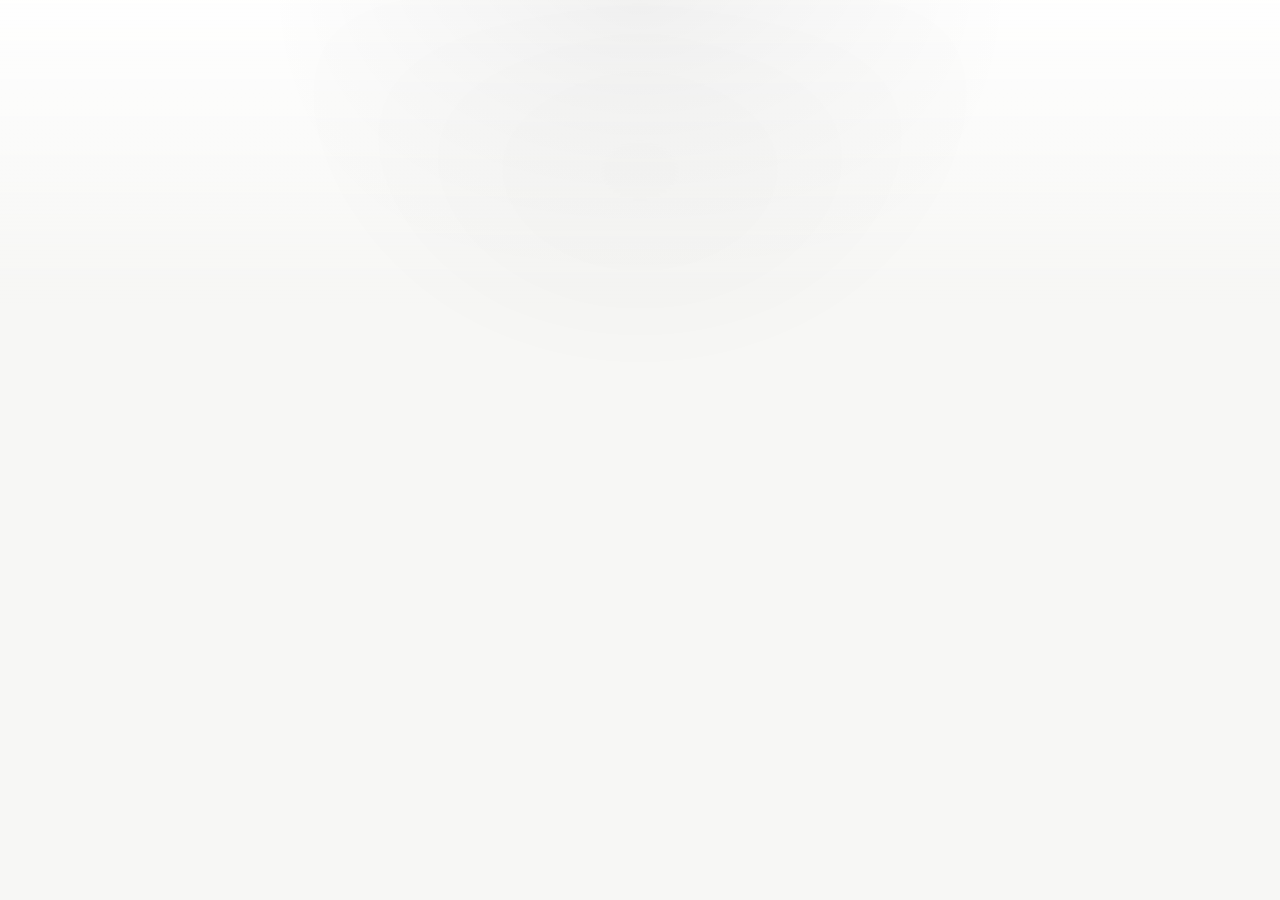
==== index.html @ 8f4c8278 "btn link opgg Added a link to OP.GG in the navigation sections." ====
<!doctype html>
<html lang="ru">
<head>
  <meta charset="UTF-8" />
  <meta name="viewport" content="width=device-width, initial-scale=1.0" />
  <meta name="description" content="Derivative — Team Hub" />
  <title>Derivative — Team Hub</title>
  <link rel="icon" href="/assets/images/mascot-transparent.png" type="image/x-icon">

  <link
    rel="preload"
    href="./assets/images/mascot-transparent.png"
    as="image"
    fetchpriority="high"
  />

  <link rel="stylesheet" href="./css/base.css" />
  <link rel="stylesheet" href="./css/layout.css" />
  <link rel="stylesheet" href="./css/components.css" />
  <link rel="stylesheet" href="./css/themes.css" />
</head>

<body class="page" data-theme="light">
  <header class="site-header" data-header>
    <a class="site-header__brand" href="./index.html" aria-label="Derivative — главная">
      <span class="site-header__logo">Derivative</span>
      <span class="site-header__caption">Team Hub</span>
    </a>

    <nav class="site-header__nav" aria-label="Главная навигация">
      <a class="site-header__link" href="./pages/schedule.html">Расписание</a>
      <a class="site-header__link"
         href="https://op.gg/ru/lol/multisearch/euw?summoners=Galagen121%231122%2CLokegot%23EUW%2CHiImKes%236429%2CI+Only+Int%23yumze%2Cmby%233032"
          target="_blank"
          rel="noopener noreferrer
          >
          OP.GG
        </a>
    </nav>
  </header>

  <main class="site-shell">
    <section class="hero" aria-labelledby="hero-title">
      <div class="hero__content">
        <p class="hero__kicker">League of Legends</p>
        <h1 class="hero__title" id="hero-title">Derivative</h1>

        <div class="hero__mascot mascot" data-mascot>
          <img
            class="mascot__image"
            src="./assets/images/mascot-transparent.png"
            width="1254"
            height="1254"
            alt="Маскот команды Derivative"
            draggable="false"
            decoding="async"
            fetchpriority="high"
          />

          <button
            class="mascot__eye-hitbox mascot__eye-hitbox--left"
            type="button"
            data-eye-reset
            aria-label="shhhone"
          ></button>

          <button
            class="mascot__eye-hitbox mascot__eye-hitbox--right"
            type="button"
            data-eye-unlock
            aria-label="shhhtwo"
          ></button>
        </div>

        <p class="hero__slogan" data-dark-only>
          In the name of <span>DENYBLAG</span>
        </p>

        <p class="hero__description" data-dark-only>
          xDDDDD
        </p>

        <nav class="hero__actions" aria-label="Разделы сайта">
          <a class="button button--primary" href="./pages/schedule.html">Расписание</a>
          <q
          class="button button--secondary"
          href="https://op.gg/ru/lol/multisearch/euw?summoners=Galagen121%231122%2CLokegot%23EUW%2CHiImKes%236429%2CI+Only+Int%23yumze%2Cmby%233032"
          target="_blank"
          rel="noopener noreferrer"
          >
          OP.GG
         </a>
        </nav>
      </div>
    </section>
  </main>

  <script type="module" src="./js/main.js"></script>
</body>
</html>
---- css/base.css ----
:root {
  color-scheme: light dark;

  --font-main: Inter, ui-sans-serif, system-ui, -apple-system, BlinkMacSystemFont, "Segoe UI", sans-serif;

  --page-max-width: 1180px;
  --page-padding: clamp(16px, 4vw, 56px);

  --radius-pill: 999px;
  --radius-card: 28px;

  --duration-fast: 160ms;
  --duration-normal: 320ms;
  --duration-slow: 720ms;

  --ease-out: cubic-bezier(.2, .8, .2, 1);

  --bg: #f7f7f5;
  --surface: rgba(255, 255, 255, .72);
  --surface-strong: #ffffff;
  --text: #121212;
  --muted: #5a5a5a;
  --line: rgba(18, 18, 18, .18);
  --accent: #111111;
  --accent-strong: #000000;
  --glow: rgba(0, 0, 0, .08);
}

* {
  box-sizing: border-box;
}

html {
  min-height: 100%;
  scroll-behavior: smooth;
  -webkit-text-size-adjust: 100%;
  text-size-adjust: 100%;
}

body {
  min-width: 320px;
  min-height: 100dvh;
  margin: 0;
  overflow-x: hidden;
  font-family: var(--font-main);
  color: var(--text);
  background: var(--bg);
  transition:
    background-color var(--duration-slow) var(--ease-out),
    color var(--duration-slow) var(--ease-out);
}

body::before {
  content: "";
  position: fixed;
  inset: 0;
  z-index: -2;
  pointer-events: none;
  background:
    radial-gradient(circle at 50% 0%, rgba(0, 0, 0, .055), transparent 34%),
    linear-gradient(180deg, rgba(255, 255, 255, .9), transparent 34%);
  opacity: 1;
  transition: opacity var(--duration-slow) var(--ease-out);
}

body::after {
  content: "";
  position: fixed;
  inset: 0;
  z-index: -1;
  pointer-events: none;
  opacity: 0;
  background:
    radial-gradient(circle at 78% 82%, rgba(243, 35, 35, .26), transparent 24%),
    radial-gradient(circle at 72% 16%, rgba(102, 66, 255, .18), transparent 22%),
    linear-gradient(135deg, transparent 0 58%, rgba(255, 255, 255, .035) 58% 59%, transparent 59%),
    repeating-linear-gradient(100deg, rgba(255, 255, 255, .018) 0 1px, transparent 1px 9px);
  transition: opacity var(--duration-slow) var(--ease-out);
}

img,
picture,
svg {
  display: block;
  max-width: 100%;
}

button,
a {
  -webkit-tap-highlight-color: transparent;
}

a {
  color: inherit;
  text-decoration: none;
}

button {
  font: inherit;
}

:focus-visible {
  outline: 3px solid var(--accent);
  outline-offset: 4px;
}

::selection {
  color: var(--surface-strong);
  background: var(--accent);
}

@media (max-width: 480px) {
  :root {
    --page-padding: 16px;
    --radius-card: 22px;
  }
}

@media (prefers-reduced-motion: reduce) {
  *,
  *::before,
  *::after {
    scroll-behavior: auto !important;
    transition-duration: 1ms !important;
    animation-duration: 1ms !important;
    animation-iteration-count: 1 !important;
  }
}
---- css/layout.css ----
.site-shell {
  width: min(var(--page-max-width), calc(100vw - var(--page-padding) * 2));
  min-height: 100dvh;
  margin-inline: auto;
  display: grid;
  place-items: center;
  padding-block: clamp(74px, 8vw, 96px) clamp(24px, 6vw, 78px);
}

.site-header {
  position: fixed;
  inset: 0 0 auto;
  z-index: 20;
  width: min(var(--page-max-width), calc(100vw - var(--page-padding) * 2));
  margin-inline: auto;
  padding-block: clamp(14px, 2.5vw, 28px);
  display: flex;
  align-items: center;
  justify-content: space-between;
  gap: clamp(12px, 3vw, 24px);
  opacity: 0;
  pointer-events: none;
  transform: translateY(-12px);
  transition:
    opacity var(--duration-normal) var(--ease-out),
    transform var(--duration-normal) var(--ease-out);
}

.site-header__brand {
  min-width: 0;
  display: grid;
  gap: 2px;
  text-transform: uppercase;
}

.site-header__logo {
  overflow: hidden;
  font-size: clamp(18px, 2vw, 30px);
  font-weight: 900;
  letter-spacing: .08em;
  text-overflow: ellipsis;
  white-space: nowrap;
}

.site-header__caption {
  overflow: hidden;
  color: var(--accent);
  font-size: clamp(9px, 1.1vw, 11px);
  font-weight: 800;
  letter-spacing: clamp(.24em, 4vw, .52em);
  text-overflow: ellipsis;
  white-space: nowrap;
}

.site-header__nav {
  display: flex;
  align-items: center;
  justify-content: flex-end;
  flex-wrap: wrap;
  gap: clamp(10px, 2.3vw, 34px);
}

.site-header__link {
  position: relative;
  min-height: 38px;
  display: inline-flex;
  align-items: center;
  padding-block: 8px;
  color: var(--text);
  font-size: clamp(11px, 1.3vw, 12px);
  font-weight: 800;
  letter-spacing: .12em;
  text-transform: uppercase;
}

.site-header__link::after {
  content: "";
  position: absolute;
  left: 0;
  bottom: 0;
  width: 100%;
  height: 2px;
  transform: scaleX(0);
  transform-origin: left;
  background: var(--accent);
  transition: transform var(--duration-fast) var(--ease-out);
}

.site-header__link:hover::after,
.site-header__link:focus-visible::after,
.site-header__link[aria-current="page"]::after {
  transform: scaleX(1);
}

.hero {
  width: 100%;
  min-height: min(720px, calc(100dvh - 120px));
  display: grid;
  place-items: center;
}

.hero__content {
  position: relative;
  width: 100%;
  display: grid;
  justify-items: center;
  text-align: center;
}

.hero__kicker {
  order: 2;
  margin: 0 0 clamp(14px, 3vw, 22px);
  color: var(--text);
  font-size: clamp(11px, 1.3vw, 15px);
  font-weight: 800;
  letter-spacing: clamp(.18em, 3vw, .36em);
  text-transform: uppercase;
}

.hero__title {
  order: 1;
  margin: 0 0 10px;
  font-size: clamp(36px, 8vw, 64px);
  font-weight: 950;
  line-height: .94;
  letter-spacing: clamp(.08em, 2.5vw, .16em);
  text-transform: uppercase;
  overflow-wrap: anywhere;
}

.hero__mascot {
  order: 3;
  margin-block: clamp(6px, 1.6vw, 18px) clamp(20px, 4vw, 42px);
}

.hero__slogan,
.hero__description {
  display: none;
}

.hero__actions {
  order: 4;
  width: 100%;
  display: flex;
  flex-wrap: wrap;
  justify-content: center;
  gap: clamp(12px, 2vw, 28px);
}

.page--inner .site-header,
.page[data-theme="dark"] .site-header {
  opacity: 1;
  pointer-events: auto;
  transform: translateY(0);
}

@media (max-width: 720px) {
  .site-shell {
    width: calc(100vw - var(--page-padding) * 2);
    padding-block: 84px 22px;
  }

  .site-header {
    width: calc(100vw - var(--page-padding) * 2);
    align-items: flex-start;
  }

  .site-header__brand {
    max-width: 58vw;
  }

  .hero {
    min-height: calc(100dvh - 106px);
  }
}

@media (max-width: 440px) {
  .site-header {
    align-items: center;
  }

  .site-header__caption {
    display: none;
  }

  .site-header__link {
    min-height: 34px;
    font-size: 10px;
  }

  .hero__title {
    font-size: clamp(34px, 12vw, 46px);
  }
}

@media (max-height: 620px) and (orientation: landscape) {
  .site-shell {
    padding-block: 76px 20px;
  }

  .hero {
    min-height: auto;
  }
}
---- css/components.css ----
.mascot {
  --eye-left-x: 37.7%;
  --eye-right-x: 62.3%;
  --eye-y: 61.8%;
  --eye-size-x: 15%;
  --eye-size-y: 18%;

  position: relative;
  width: clamp(240px, 52vmin, 460px);
  max-width: 88vw;
  aspect-ratio: 1;
  user-select: none;
  touch-action: manipulation;
}

.mascot__image {
  width: 100%;
  height: 100%;
  object-fit: contain;
  transform: translateZ(0);
  filter: drop-shadow(0 34px 38px var(--glow));
  transition:
    filter var(--duration-slow) var(--ease-out),
    opacity var(--duration-slow) var(--ease-out),
    transform var(--duration-slow) var(--ease-out);
}

.mascot__eye-hitbox {
  position: absolute;
  left: var(--eye-x, var(--eye-right-x));
  top: var(--eye-y);
  width: var(--eye-size-x);
  height: var(--eye-size-y);
  min-width: 34px;
  min-height: 34px;
  padding: 0;
  border: 0;
  border-radius: 999px;
  cursor: pointer;
  opacity: 0;
  transform: translate(-50%, -50%);
  background: transparent;
  touch-action: manipulation;
}

.mascot__eye-hitbox:focus-visible {
  opacity: .34;
  background: var(--accent);
}

.mascot__eye-hitbox--left {
  --eye-x: var(--eye-left-x);
}

.mascot__eye-hitbox--right {
  --eye-x: var(--eye-right-x);
}

.button {
  min-width: min(180px, 100%);
  min-height: 48px;
  display: inline-flex;
  align-items: center;
  justify-content: center;
  border: 1px solid var(--line);
  border-radius: var(--radius-pill);
  padding: 12px 24px;
  color: var(--text);
  background: color-mix(in srgb, var(--surface) 64%, transparent);
  font-size: 12px;
  font-weight: 850;
  letter-spacing: .04em;
  text-transform: uppercase;
  box-shadow: 0 12px 28px transparent;
  backdrop-filter: blur(12px);
  transition:
    color var(--duration-fast) var(--ease-out),
    border-color var(--duration-fast) var(--ease-out),
    background-color var(--duration-fast) var(--ease-out),
    box-shadow var(--duration-fast) var(--ease-out),
    transform var(--duration-fast) var(--ease-out);
}

.button:hover,
.button:focus-visible {
  border-color: var(--accent);
  transform: translateY(-2px);
  box-shadow: 0 16px 34px var(--glow);
}

.button--ghost {
  display: none;
}

.secret-toast {
  display: none;
}

.inner-page {
  min-height: 100dvh;
  padding: clamp(96px, 12vw, 132px) var(--page-padding) clamp(36px, 7vw, 56px);
}

.inner-page__wrap {
  width: min(880px, 100%);
  margin-inline: auto;
}

.inner-page__wrap--wide {
  width: min(1040px, 100%);
}

.inner-page__back {
  display: inline-flex;
  align-items: center;
  min-height: 42px;
  margin-bottom: clamp(20px, 4vw, 36px);
  color: var(--muted);
  font-size: 12px;
  font-weight: 800;
  letter-spacing: .06em;
  text-transform: uppercase;
}

.inner-page__title {
  margin: 0 0 clamp(12px, 2vw, 16px);
  font-size: clamp(42px, 10vw, 96px);
  line-height: .9;
  letter-spacing: .04em;
  text-transform: uppercase;
  overflow-wrap: anywhere;
}

.inner-page__lead {
  max-width: 680px;
  margin: 0 0 clamp(26px, 5vw, 36px);
  color: var(--muted);
  font-size: clamp(15px, 2vw, 20px);
  line-height: 1.6;
}

.card-grid {
  display: grid;
  grid-template-columns: repeat(2, minmax(0, 1fr));
  gap: 16px;
}

.info-card {
  min-height: 160px;
  border: 1px solid var(--line);
  border-radius: var(--radius-card);
  padding: clamp(20px, 4vw, 24px);
  background: color-mix(in srgb, var(--surface) 82%, transparent);
}

.info-card__title {
  margin: 0 0 10px;
  font-size: 18px;
  text-transform: uppercase;
}

.info-card__text {
  margin: 0;
  color: var(--muted);
  line-height: 1.55;
}

.schedule-hero {
  margin-bottom: clamp(22px, 5vw, 38px);
}

.schedule-hero__eyebrow {
  margin: 0 0 10px;
  color: var(--accent);
  font-size: 12px;
  font-weight: 900;
  letter-spacing: .28em;
  text-transform: uppercase;
}

.match-center {
  display: grid;
  gap: clamp(14px, 2.4vw, 18px);
}

.match-center__hero {
  display: flex;
  align-items: center;
  justify-content: space-between;
  gap: clamp(18px, 4vw, 28px);
  padding: clamp(20px, 4vw, 34px);
  border: 1px solid var(--line);
  border-radius: clamp(24px, 4vw, 34px);
  background:
    radial-gradient(circle at top right, color-mix(in srgb, var(--accent) 18%, transparent), transparent 36%),
    color-mix(in srgb, var(--surface) 86%, transparent);
  box-shadow: 0 24px 80px var(--glow);
  overflow: hidden;
}

.match-center__main {
  min-width: 0;
}

.match-center__eyebrow {
  margin: 0 0 10px;
  color: var(--accent);
  font-size: 12px;
  font-weight: 900;
  letter-spacing: .28em;
  text-transform: uppercase;
}

.match-center__title {
  margin: 0;
  font-size: clamp(28px, 6vw, 58px);
  line-height: .95;
  letter-spacing: -.05em;
  overflow-wrap: anywhere;
}

.match-center__meta {
  margin: 14px 0 0;
  color: var(--muted);
  font-size: clamp(14px, 2vw, 15px);
  font-weight: 800;
}

.match-center__list {
  display: grid;
  gap: 12px;
}

.match-row {
  display: grid;
  grid-template-columns: minmax(86px, 110px) minmax(0, 1fr) auto;
  align-items: center;
  gap: clamp(14px, 3vw, 20px);
  padding: clamp(14px, 3vw, 18px);
  border: 1px solid var(--line);
  border-radius: clamp(20px, 3vw, 26px);
  background: color-mix(in srgb, var(--surface) 82%, transparent);
  transition:
    transform var(--duration-fast) var(--ease-out),
    border-color var(--duration-fast) var(--ease-out),
    background-color var(--duration-fast) var(--ease-out);
}

.match-row:hover {
  transform: translateY(-2px);
  border-color: var(--accent);
  background: color-mix(in srgb, var(--surface-strong) 78%, transparent);
}

.match-row__date {
  display: grid;
  gap: 4px;
}

.match-row__date span {
  font-size: clamp(19px, 3vw, 24px);
  font-weight: 950;
  letter-spacing: -.04em;
  white-space: nowrap;
}

.match-row__date small {
  color: var(--muted);
  font-size: 13px;
  font-weight: 850;
}

.match-row__info {
  min-width: 0;
}

.match-row__info h3 {
  margin: 0 0 4px;
  font-size: clamp(17px, 3vw, 21px);
  overflow-wrap: anywhere;
}

.match-row__info p {
  margin: 0;
  color: var(--muted);
  font-size: 14px;
  line-height: 1.45;
}

.match-row__result {
  display: flex;
  align-items: center;
  justify-content: flex-end;
  gap: 12px;
}

.match-row__result strong {
  font-size: clamp(17px, 2.4vw, 20px);
  font-weight: 950;
  white-space: nowrap;
}

.match-badge {
  min-width: 92px;
  min-height: 32px;
  display: inline-flex;
  align-items: center;
  justify-content: center;
  padding: 7px 12px;
  border-radius: 999px;
  font-size: 11px;
  font-weight: 950;
  letter-spacing: .08em;
  text-transform: uppercase;
  white-space: nowrap;
}

.match-badge--planned {
  color: #2f6fed;
  background: rgba(47, 111, 237, .12);
  border: 1px solid rgba(47, 111, 237, .25);
}

.match-badge--win {
  color: #18a957;
  background: rgba(24, 169, 87, .12);
  border: 1px solid rgba(24, 169, 87, .25);
}

.match-badge--lose {
  color: #e5484d;
  background: rgba(229, 72, 77, .12);
  border: 1px solid rgba(229, 72, 77, .25);
}

.match-badge--draw {
  color: #d99000;
  background: rgba(217, 144, 0, .12);
  border: 1px solid rgba(217, 144, 0, .25);
}

.match-badge--training {
  color: #0891b2;
  background: rgba(8, 145, 178, .12);
  border: 1px solid rgba(8, 145, 178, .25);
}

@media (max-width: 760px) {
  .button {
    width: min(100%, 290px);
  }

  .card-grid {
    grid-template-columns: 1fr;
  }

  .match-center__hero {
    align-items: flex-start;
    flex-direction: column;
  }

  .match-row {
    grid-template-columns: 1fr;
  }

  .match-row__date {
    grid-template-columns: auto 1fr;
    align-items: baseline;
    column-gap: 12px;
  }

  .match-row__result {
    justify-content: space-between;
    padding-top: 2px;
  }
}

@media (max-width: 440px) {
  .mascot {
    width: min(84vw, 340px);
  }

  .inner-page {
    padding-top: 88px;
  }

  .inner-page__title {
    font-size: clamp(36px, 13vw, 54px);
  }

  .match-center__hero,
  .match-row {
    border-radius: 20px;
  }

  .match-row__result {
    align-items: stretch;
    flex-direction: column;
  }

  .match-badge {
    width: 100%;
  }
}

@media (max-height: 620px) and (orientation: landscape) {
  .mascot {
    width: clamp(180px, 44vmin, 320px);
  }

  .hero__mascot {
    margin-block: 0 16px;
  }
}

/* Scrim booking page */
.scrim-panel {
  display: grid;
  gap: 18px;
}

.scrim-panel__top {
  display: flex;
  align-items: center;
  justify-content: space-between;
  gap: 16px;
  padding: clamp(16px, 3vw, 22px);
  border: 1px solid var(--line);
  border-radius: var(--radius-card);
  background: color-mix(in srgb, var(--surface) 82%, transparent);
}

.scrim-stats {
  display: flex;
  flex-wrap: wrap;
  gap: 10px;
  color: var(--muted);
  font-size: 14px;
  font-weight: 800;
  text-transform: uppercase;
}

.scrim-stats span {
  padding: 8px 12px;
  border: 1px solid var(--line);
  border-radius: 999px;
}

.scrim-stats b {
  color: var(--accent);
}

.scrim-actions {
  display: flex;
  flex-wrap: wrap;
  justify-content: flex-end;
  gap: 8px;
}

.scrim-filter,
.scrim-refresh,
.scrim-slot__button,
.booking-form__submit {
  border: 1px solid var(--line);
  border-radius: 999px;
  color: var(--text);
  background: color-mix(in srgb, var(--surface) 74%, transparent);
  cursor: pointer;
  font-size: 11px;
  font-weight: 900;
  letter-spacing: .08em;
  text-transform: uppercase;
  transition:
    transform var(--duration-fast) var(--ease-out),
    border-color var(--duration-fast) var(--ease-out),
    background-color var(--duration-fast) var(--ease-out);
}

.scrim-filter,
.scrim-refresh {
  min-height: 38px;
  padding: 9px 13px;
}

.scrim-filter:hover,
.scrim-refresh:hover,
.scrim-slot__button:hover,
.booking-form__submit:hover,
.scrim-filter.is-active {
  border-color: var(--accent);
  background: color-mix(in srgb, var(--accent) 12%, var(--surface));
  transform: translateY(-1px);
}

.scrim-status {
  margin: 0;
  color: var(--muted);
  font-size: 14px;
  font-weight: 800;
}

.scrim-slots {
  display: grid;
  gap: 12px;
}

.scrim-slot {
  display: grid;
  grid-template-columns: minmax(0, 1fr) auto;
  align-items: center;
  gap: 18px;
  padding: clamp(16px, 3vw, 20px);
  border: 1px solid var(--line);
  border-radius: clamp(20px, 3vw, 28px);
  background: color-mix(in srgb, var(--surface) 82%, transparent);
  transition:
    transform var(--duration-fast) var(--ease-out),
    border-color var(--duration-fast) var(--ease-out),
    background-color var(--duration-fast) var(--ease-out);
}

.scrim-slot:hover {
  transform: translateY(-2px);
  border-color: var(--accent);
  background: color-mix(in srgb, var(--surface-strong) 78%, transparent);
}

.scrim-slot--booked {
  opacity: .72;
}

.scrim-slot__date {
  font-size: clamp(22px, 4vw, 34px);
  font-weight: 950;
  line-height: .95;
  letter-spacing: -.04em;
}

.scrim-slot__time {
  margin-top: 6px;
  color: var(--muted);
  font-size: 15px;
  font-weight: 850;
}

.scrim-slot__side {
  display: flex;
  align-items: center;
  justify-content: flex-end;
  gap: 12px;
}

.scrim-slot__badge {
  min-width: 86px;
  min-height: 32px;
  display: inline-flex;
  align-items: center;
  justify-content: center;
  padding: 7px 12px;
  border-radius: 999px;
  font-size: 11px;
  font-weight: 950;
  letter-spacing: .08em;
  text-transform: uppercase;
  white-space: nowrap;
}

.scrim-slot__badge.is-available {
  color: #18a957;
  background: rgba(24, 169, 87, .12);
  border: 1px solid rgba(24, 169, 87, .25);
}

.scrim-slot__badge.is-booked {
  color: #e5484d;
  background: rgba(229, 72, 77, .12);
  border: 1px solid rgba(229, 72, 77, .25);
}

.scrim-slot__team {
  margin: 0;
  color: var(--muted);
  font-size: 14px;
  white-space: nowrap;
}

.scrim-slot__button {
  min-height: 40px;
  padding: 10px 16px;
}

.scrim-slot__button:disabled,
.booking-form__submit:disabled {
  cursor: not-allowed;
  opacity: .42;
  transform: none;
}

.booking-modal {
  position: fixed;
  inset: 0;
  z-index: 60;
  display: grid;
  place-items: center;
  padding: 18px;
  background: rgba(0, 0, 0, .64);
  backdrop-filter: blur(10px);
}

.booking-modal.is-hidden {
  display: none;
}

.booking-modal__card {
  position: relative;
  width: min(480px, 100%);
  padding: clamp(20px, 4vw, 28px);
  border: 1px solid var(--line);
  border-radius: var(--radius-card);
  background: var(--surface-strong);
  box-shadow: 0 24px 90px var(--glow);
}

.booking-modal__close {
  position: absolute;
  top: 12px;
  right: 14px;
  width: 42px;
  height: 42px;
  border: 0;
  color: var(--text);
  background: transparent;
  cursor: pointer;
  font-size: 32px;
  line-height: 1;
}

.booking-modal__eyebrow {
  margin: 0 0 10px;
  color: var(--accent);
  font-size: 12px;
  font-weight: 900;
  letter-spacing: .28em;
  text-transform: uppercase;
}

.booking-modal__title {
  margin: 0;
  font-size: clamp(26px, 5vw, 38px);
  line-height: 1;
  text-transform: uppercase;
}

.booking-modal__slot {
  margin: 12px 0 18px;
  color: var(--muted);
  font-weight: 850;
}

.booking-form {
  display: grid;
  gap: 14px;
}

.booking-form__label {
  display: grid;
  gap: 7px;
  color: var(--muted);
  font-size: 13px;
  font-weight: 850;
  text-transform: uppercase;
}

.booking-form__field {
  width: 100%;
  min-height: 46px;
  border: 1px solid var(--line);
  border-radius: 16px;
  padding: 12px 14px;
  color: var(--text);
  background: color-mix(in srgb, var(--surface) 76%, transparent);
  font: inherit;
  text-transform: none;
}

.booking-form__field--textarea {
  min-height: 100px;
  resize: vertical;
}

.booking-form__submit {
  min-height: 48px;
  margin-top: 4px;
}

@media (max-width: 760px) {
  .scrim-panel__top {
    align-items: stretch;
    flex-direction: column;
  }

  .scrim-actions {
    justify-content: flex-start;
  }

  .scrim-slot {
    grid-template-columns: 1fr;
  }

  .scrim-slot__side {
    align-items: stretch;
    flex-direction: column;
  }

  .scrim-slot__team {
    white-space: normal;
  }
}
---- css/themes.css ----
.page[data-theme="dark"] {
  --bg: #080808;
  --surface: rgba(16, 16, 18, .68);
  --surface-strong: #111114;
  --text: #f7f7f7;
  --muted: rgba(255, 255, 255, .64);
  --line: rgba(255, 255, 255, .24);
  --accent: #ff3333;
  --accent-strong: #ff1919;
  --glow: rgba(255, 45, 45, .18);
}

.page[data-theme="dark"]::before {
  opacity: 0;
}

.page[data-theme="dark"]::after {
  opacity: 1;
}

.page[data-theme="dark"] .hero {
  align-items: center;
  min-height: calc(100dvh - 120px);
}

.page[data-theme="dark"] .hero__content {
  padding-top: clamp(18px, 5vw, 44px);
}

.page[data-theme="dark"] .hero__title {
  order: 1;
  margin-bottom: 8px;
  font-size: clamp(36px, 8vw, 72px);
  text-shadow: 0 0 34px rgba(255, 255, 255, .1);
}

.page[data-theme="dark"] .hero__kicker {
  order: 2;
  margin-bottom: 8px;
  color: var(--accent);
  font-size: 11px;
  letter-spacing: clamp(.32em, 5vw, .72em);
}

.page[data-theme="dark"] .hero__mascot {
  order: 3;
  width: clamp(250px, 56vmin, 520px);
  margin-block: 6px 10px;
}

.page[data-theme="dark"] .mascot__image {
  opacity: .94;
  filter:
    invert(1)
    drop-shadow(0 0 22px rgba(255, 255, 255, .22))
    drop-shadow(0 48px 76px rgba(255, 35, 35, .18));
  transform: scale(1.02);
}

.page[data-theme="dark"] .hero__slogan {
  order: 4;
  display: block;
  margin: 0;
  color: var(--text);
  font-size: clamp(14px, 2vw, 22px);
  font-weight: 500;
  letter-spacing: clamp(.26em, 5vw, .66em);
  text-transform: uppercase;
}

.page[data-theme="dark"] .hero__slogan span {
  color: var(--accent);
}

.page[data-theme="dark"] .hero__description {
  order: 5;
  display: block;
  max-width: 430px;
  margin: clamp(14px, 3vw, 20px) 0 clamp(20px, 4vw, 28px);
  color: var(--muted);
  line-height: 1.65;
}

.page[data-theme="dark"] .hero__actions {
  order: 6;
}

.page[data-theme="dark"] .button {
  min-width: 172px;
  border-radius: 12px;
  background: rgba(255, 255, 255, .018);
}

.page[data-theme="dark"] .button--primary,
.page[data-theme="dark"] .button:hover,
.page[data-theme="dark"] .button:focus-visible {
  border-color: var(--accent);
  color: #fff;
  background: linear-gradient(135deg, var(--accent-strong), #b30d0d);
  box-shadow: 0 18px 52px rgba(255, 25, 25, .22);
}

.page[data-theme="dark"] .button--ghost {
  display: inline-flex;
}

.page[data-theme="dark"] .match-center__hero {
  background:
    radial-gradient(circle at top right, rgba(255, 51, 51, .24), transparent 38%),
    color-mix(in srgb, var(--surface) 86%, transparent);
}

@media (max-width: 720px) {
  .page[data-theme="dark"] .hero__content {
    padding-top: 24px;
  }

  .page[data-theme="dark"] .hero__slogan {
    letter-spacing: .28em;
  }
}

@media (max-width: 440px) {
  .page[data-theme="dark"] .hero__mascot {
    width: min(84vw, 350px);
  }

  .page[data-theme="dark"] .hero__description {
    font-size: 14px;
  }
}

@media (max-height: 620px) and (orientation: landscape) {
  .page[data-theme="dark"] .hero__mascot {
    width: clamp(180px, 46vmin, 340px);
  }

  .page[data-theme="dark"] .hero__description {
    display: none;
  }
}
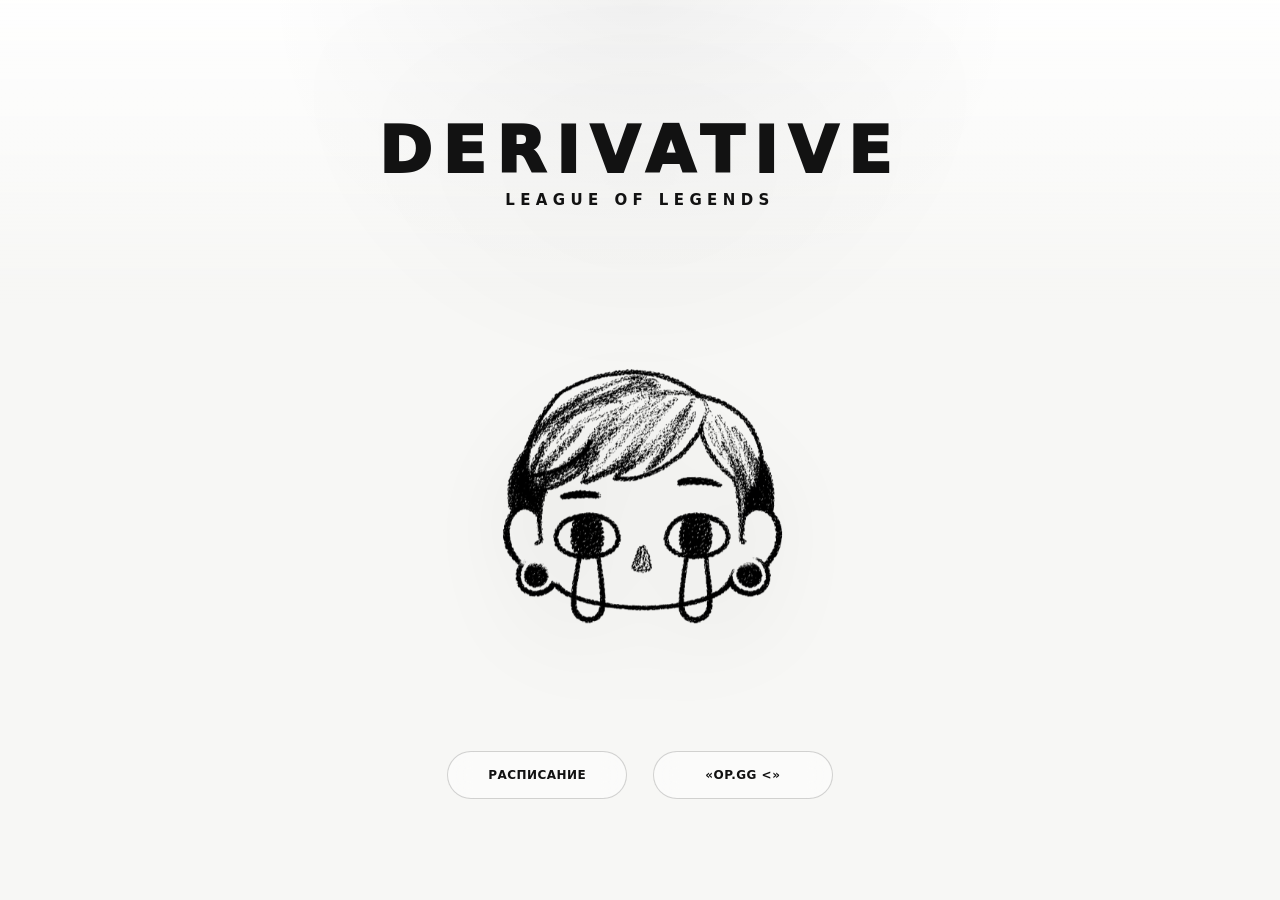
==== commit 96146491: "Fix HTML" ====
--- a/index.html
+++ b/index.html
@@ -32,9 +32,8 @@
       <a class="site-header__link"
          href="https://op.gg/ru/lol/multisearch/euw?summoners=Galagen121%231122%2CLokegot%23EUW%2CHiImKes%236429%2CI+Only+Int%23yumze%2Cmby%233032"
           target="_blank"
-          rel="noopener noreferrer
-          >
-          OP.GG
+          rel="noopener noreferrer"  
+          > OP.GG <
         </a>
     </nav>
   </header>
@@ -87,8 +86,7 @@
           href="https://op.gg/ru/lol/multisearch/euw?summoners=Galagen121%231122%2CLokegot%23EUW%2CHiImKes%236429%2CI+Only+Int%23yumze%2Cmby%233032"
           target="_blank"
           rel="noopener noreferrer"
-          >
-          OP.GG
+          > OP.GG <
          </a>
         </nav>
       </div>
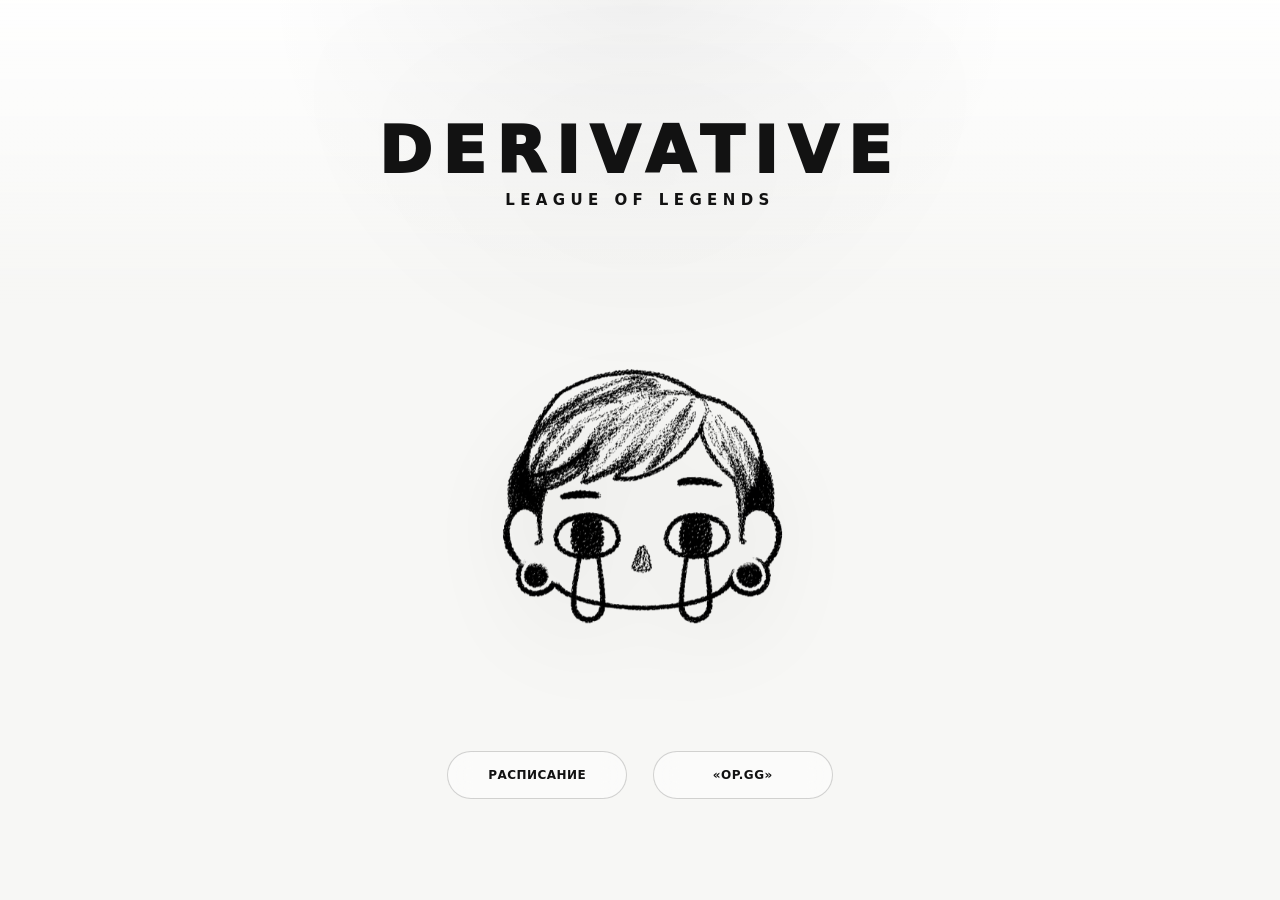
==== commit 0d40a30c: "Update index.html" ====
--- a/index.html
+++ b/index.html
@@ -33,7 +33,8 @@
          href="https://op.gg/ru/lol/multisearch/euw?summoners=Galagen121%231122%2CLokegot%23EUW%2CHiImKes%236429%2CI+Only+Int%23yumze%2Cmby%233032"
           target="_blank"
           rel="noopener noreferrer"  
-          > OP.GG <
+          > 
+          OP.GG
         </a>
     </nav>
   </header>
@@ -86,7 +87,8 @@
           href="https://op.gg/ru/lol/multisearch/euw?summoners=Galagen121%231122%2CLokegot%23EUW%2CHiImKes%236429%2CI+Only+Int%23yumze%2Cmby%233032"
           target="_blank"
           rel="noopener noreferrer"
-          > OP.GG <
+          > 
+            OP.GG 
          </a>
         </nav>
       </div>
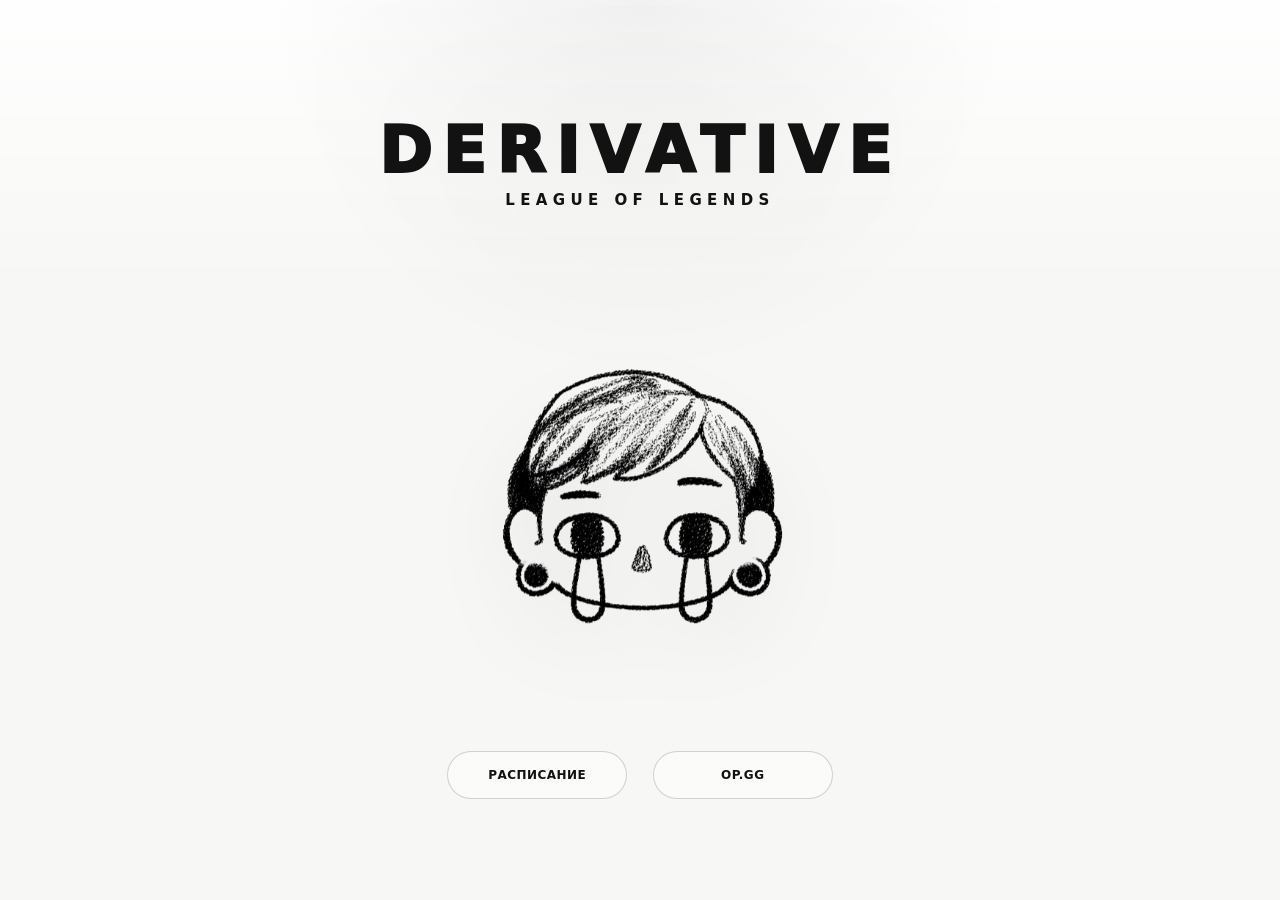
==== commit ff2474f2: "Update index.html" ====
--- a/index.html
+++ b/index.html
@@ -5,6 +5,7 @@
   <meta name="viewport" content="width=device-width, initial-scale=1.0" />
   <meta name="description" content="Derivative — Team Hub" />
   <title>Derivative — Team Hub</title>
+
   <link rel="icon" href="/assets/images/mascot-transparent.png" type="image/x-icon">
 
   <link
@@ -28,22 +29,30 @@
     </a>
 
     <nav class="site-header__nav" aria-label="Главная навигация">
-      <a class="site-header__link" href="./pages/schedule.html">Расписание</a>
-      <a class="site-header__link"
-         href="https://op.gg/ru/lol/multisearch/euw?summoners=Galagen121%231122%2CLokegot%23EUW%2CHiImKes%236429%2CI+Only+Int%23yumze%2Cmby%233032"
-          target="_blank"
-          rel="noopener noreferrer"  
-          > 
-          OP.GG
-        </a>
+      <a class="site-header__link" href="./pages/schedule.html">
+        Расписание
+      </a>
+
+      <a
+        class="site-header__link"
+        href="https://op.gg/ru/lol/multisearch/euw?summoners=Galagen121%231122%2CLokegot%23EUW%2CHiImKes%236429%2CI+Only+Int%23yumze%2Cmby%233032"
+        target="_blank"
+        rel="noopener noreferrer"
+      >
+        OP.GG
+      </a>
     </nav>
   </header>
 
   <main class="site-shell">
     <section class="hero" aria-labelledby="hero-title">
       <div class="hero__content">
+
         <p class="hero__kicker">League of Legends</p>
-        <h1 class="hero__title" id="hero-title">Derivative</h1>
+
+        <h1 class="hero__title" id="hero-title">
+          Derivative
+        </h1>
 
         <div class="hero__mascot mascot" data-mascot>
           <img
@@ -81,15 +90,23 @@
         </p>
 
         <nav class="hero__actions" aria-label="Разделы сайта">
-          <a class="button button--primary" href="./pages/schedule.html">Расписание</a>
-          <q
-          class="button button--secondary"
-          href="https://op.gg/ru/lol/multisearch/euw?summoners=Galagen121%231122%2CLokegot%23EUW%2CHiImKes%236429%2CI+Only+Int%23yumze%2Cmby%233032"
-          target="_blank"
-          rel="noopener noreferrer"
-          > 
-            OP.GG 
-         </a>
+
+          <a
+            class="button button--primary"
+            href="./pages/schedule.html"
+          >
+            Расписание
+          </a>
+
+          <a
+            class="button button--secondary"
+            href="https://op.gg/ru/lol/multisearch/euw?summoners=Galagen121%231122%2CLokegot%23EUW%2CHiImKes%236429%2CI+Only+Int%23yumze%2Cmby%233032"
+            target="_blank"
+            rel="noopener noreferrer"
+          >
+            OP.GG
+          </a>
+
         </nav>
       </div>
     </section>
--- a/css/themes.css
+++ b/css/themes.css
@@ -138,4 +138,15 @@
   .page[data-theme="dark"] .hero__description {
     display: none;
   }
-}
+  
+  }
+  [data-theme="dark"] .button--secondary {
+    background: #ff2b2b;
+    color: #fff;
+    border-color: #ff2b2b;
+  }
+  
+  [data-theme="dark"] .button--secondary:hover {
+    background: #ff4a4a;
+    border-color: #ff4a4a;
+  }
